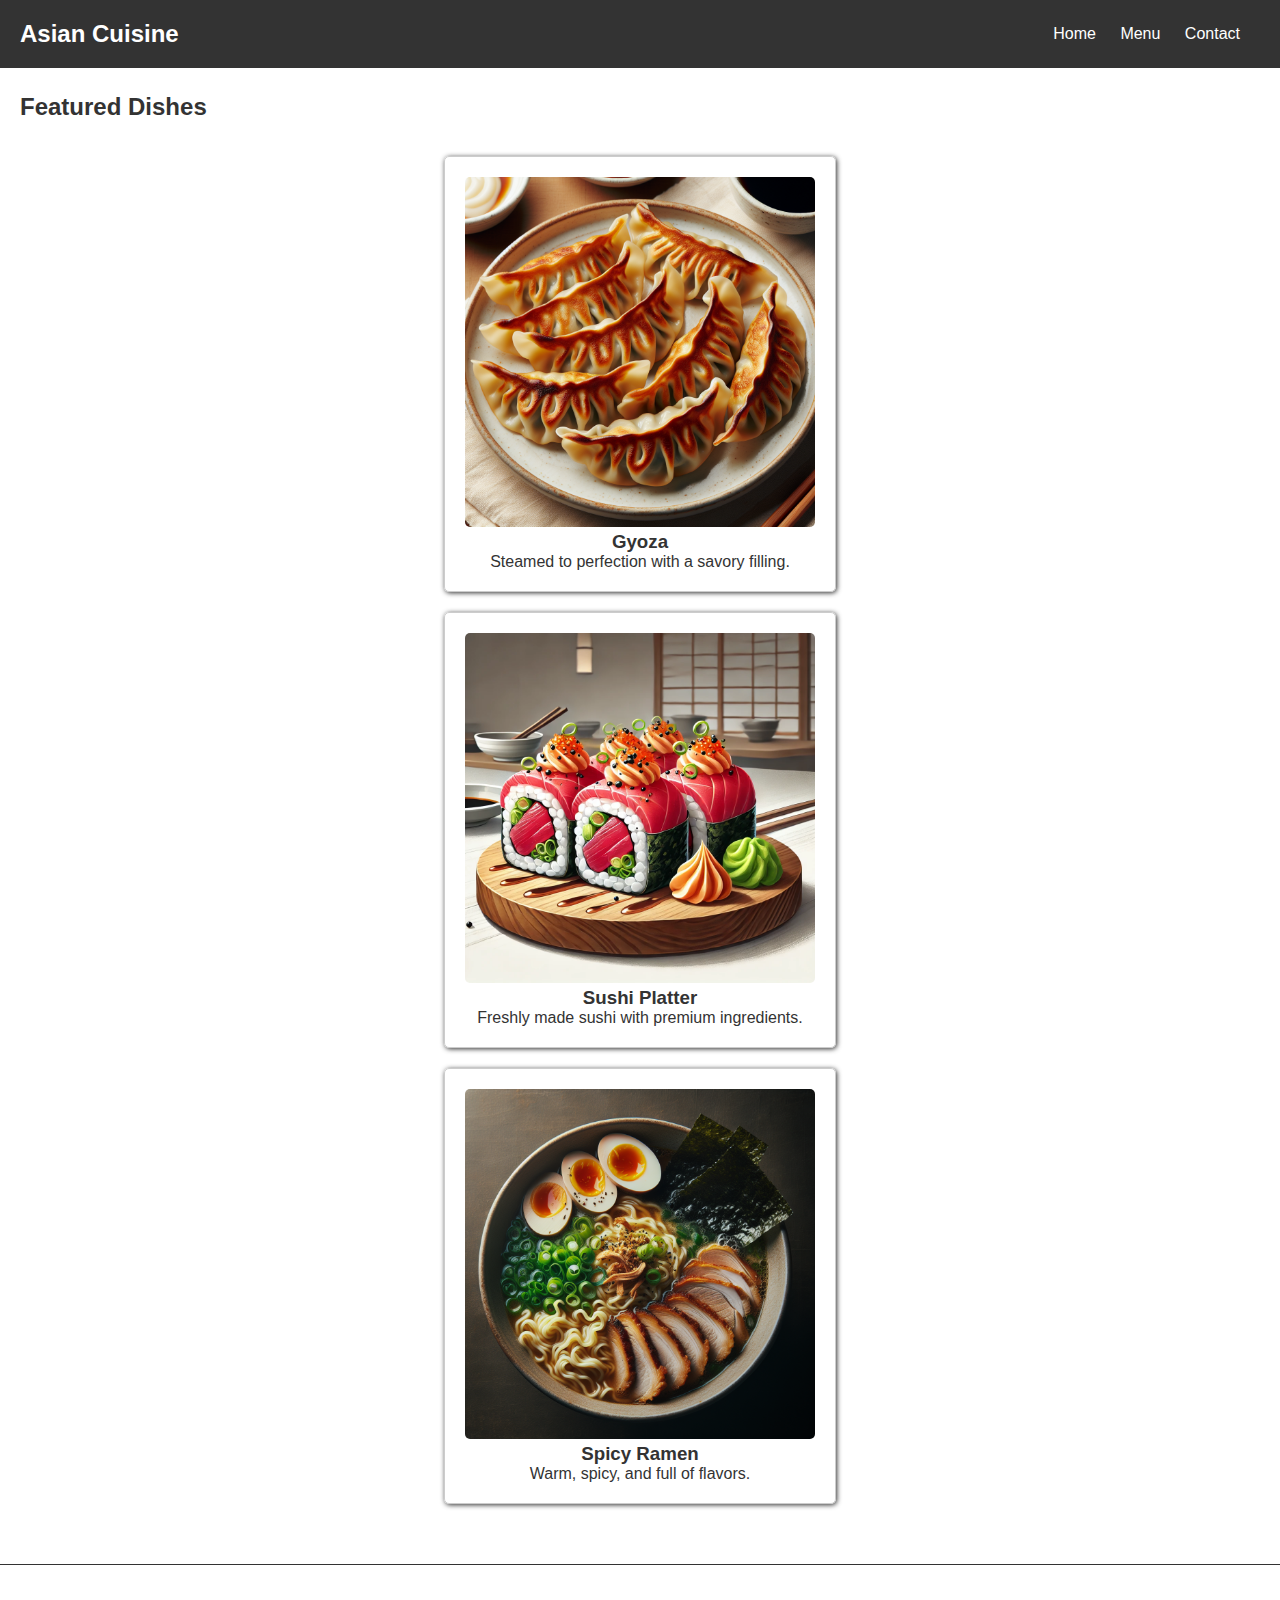
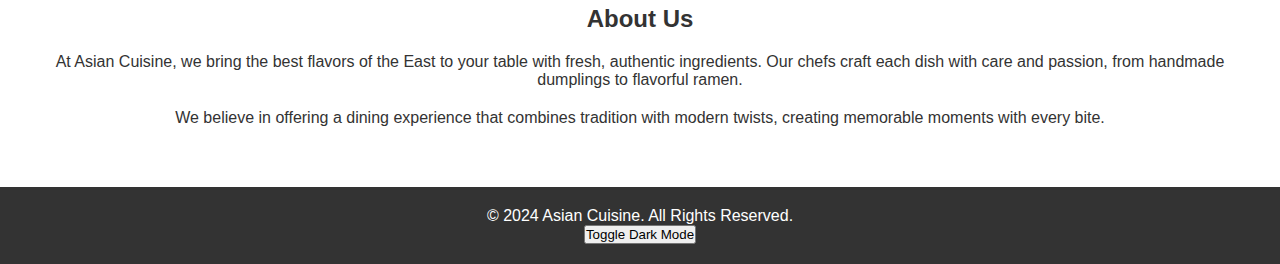
==== index.html @ 2fdc0172 "initial push" ====
<!DOCTYPE html>
<html lang="en">
<head>
    <meta charset="UTF-8">
    <meta name="viewport" content="width=device-width, initial-scale=1.0">
    <title>Asian Cuisine</title>
    <link rel="stylesheet" href="styles.css">
    <script src="script.js"></script>
</head>
<body>

    <!-- Header Section -->
    <header>
        <div class="logo">
            <h1>Asian Cuisine</h1>
        </div>
        <nav>
            <ul>
                <li><a href="index.html">Home</a></li>
                <li><a href="menu.html">Menu</a></li>
                <li><a href="contact.html">Contact</a></li>
            </ul>
        </nav>
    </header>

    <!-- Featured Dishes Section -->
    <section id="menu" class="featured-dishes">
        <h2>Featured Dishes</h2>
        <div class="dish-grid">
            <div class="dish">
                <img src="\images\gyoza.png" alt="An image of dumplings">
                <h3>Gyoza</h3>
                <p>Steamed to perfection with a savory filling.</p>
            </div>
            <div class="dish">
                <img src="\images\tuna-roll.png" alt="An image of sushi">
                <h3>Sushi Platter</h3>
                <p>Freshly made sushi with premium ingredients.</p>
            </div>
            <div class="dish">
                <img src="\images\ramen.png" alt="An image of ramen">
                <h3>Spicy Ramen</h3>
                <p>Warm, spicy, and full of flavors.</p>
            </div>
        </div>
    </section>

    <!-- About Us Section -->
    <section id="about">
        <h2>About Us</h2>
        <p>At Asian Cuisine, we bring the best flavors of the East to your table with fresh, authentic ingredients. Our chefs craft each dish with care and passion, from handmade dumplings to flavorful ramen.</p>
        <p>We believe in offering a dining experience that combines tradition with modern twists, creating memorable moments with every bite.</p>
    </section>

    <!-- Footer Section -->
    <footer>
        <p>&copy; 2024 Asian Cuisine. All Rights Reserved.</p>
            <!-- Dark Mode Toggle Button -->
        <button id="dark-mode-toggle">Toggle Dark Mode</button>
    </footer>

</body>
</html>
---- styles.css ----
* {
    margin: 0;
    padding: 0;
    box-sizing: border-box;
}

body {
    font-family: Arial, sans-serif;
    color: #333;
}

header {
    background-color: #333;
    padding: 20px;
    color: white;
    display: flex;
    justify-content: space-between;
    align-items: center;
}

header .logo h1 {
    font-size: 24px;
}

nav ul {
    list-style-type: none;
}

nav ul li {
    display: inline;
    margin-right: 20px;
}

nav ul li a {
    color: white;
    text-decoration: none;
}

#home {
    position: relative;
    text-align: center;
}

.featured-dishes{
    margin: 25px 0px 25px 0px;
}

.dish-grid{
    display: grid;
    justify-content: center;
    margin: 25px 0px 50px 0px;
}

.dish {
    border: 1px solid #ccc;
    border-radius: 5px;
    margin: 10px;
    padding: 20px;
    text-align: center;
    box-shadow:  1px 1px 5px #333;
}

.dish > img {
    width: 350px;
    border-radius: 5px;
}

#about {
    border-top: 1px solid #333;
}

#about > h2 {
    margin-bottom: 20px;
}

#about > p {
    margin-bottom: 20px;
}

#menu > h2 {
    margin: 20px;
}

.menu-category {
    border: 1px solid #ccc;
    border-radius: 5px;
    margin: 20px;
    padding: 20px;
    box-shadow: 1px 1px 5px #333;
}

.menu-category > ul {
    list-style: none;
    padding: 10px;
}

.menu-category ul li {
    padding : 10px;
}

.menu-category ul li:hover , .menu-category ul li:focus  {    
    border: solid 1px #333;
    border-radius: 3px;
    cursor: pointer;
}

footer {
    background-color: #333;
    color: white;
    text-align: center;
    padding: 20px;
}

/* Extend form items to take up more space */
form {
    max-width: 600px;
    margin: 0 auto;
    padding: 60px;
}

form label {
    display: grid;
    margin-bottom: 10px;
    font-weight: bold;
    justify-items: start;
}

form input, form textarea {
    width: 100%;
    padding: 10px;
    margin-bottom: 20px;
    border: 1px solid #ccc;
    border-radius: 5px;
    box-sizing: border-box;
}

form button {
    width: 100%;
    background-color: #e74c3c;
    color: white;
    padding: 15px;
    border: none;
    border-radius: 5px;
    cursor: pointer;
}

form button:hover {
    background-color: #c0392b;
}

form button:hover {
    background-color: #c0392b;
}

#message {
    height: 300px;
}

#about, #contact {
    padding: 40px 20px;
    text-align: center;
}


/* Popup container */
.popup {
    display: none;
    position: fixed;
    z-index: 1;
    left: 0;
    top: 0;
    width: 100%;
    height: 100%;
    overflow: auto;
    background-color: rgba(0, 0, 0, 0.5);
}

/* Popup content */
.popup-content {
    background-color: #fff;
    margin: 15% auto;
    padding: 20px;
    padding-top: 0px;
    border: 1px solid #888;
    width: 80%;
    max-width: 500px;
    text-align: center;
    border-radius: 10px;
}

.popup-content img {
    width: 100%;
    border-radius: 10px;
}

.close {
    color: #aaa;
    float: right;
    font-size: 28px;
    font-weight: bold;
}

.close:hover,
.close:focus {
    color: black;
    text-decoration: none;
    cursor: pointer;
}

/* Dark mode styles */
body.dark-mode {
    background-color: #121212;
    color: #ffffff;
}

body.dark-mode header,
body.dark-mode footer {
    background-color: #1e1e1e;
}

body.dark-mode form {
    background-color: #1e1e1e;
    border: 1px solid #333;
}

body.dark-mode form input,
body.dark-mode form textarea {
    background-color: #333;
    color: #fff;
    border: 1px solid #555;
}

body.dark-mode form button {
    background-color: #444;
}

body.dark-mode form button:hover {
    background-color: #555;
}

/* Dark mode for popup */
body.dark-mode .popup-content {
    background-color: #1e1e1e;
    color: #ffffff;
    border: 1px solid #333;
}

body.dark-mode .popup-content img {
    border: 1px solid #555;
}
@media (min-width: 1300px) {
    .dish-grid {
        display: grid;
        grid-template-columns: repeat(auto-fit, minmax(200px, 1fr));
        gap: 20px;
    }

    footer {
        margin-top: 60px;
    }
}
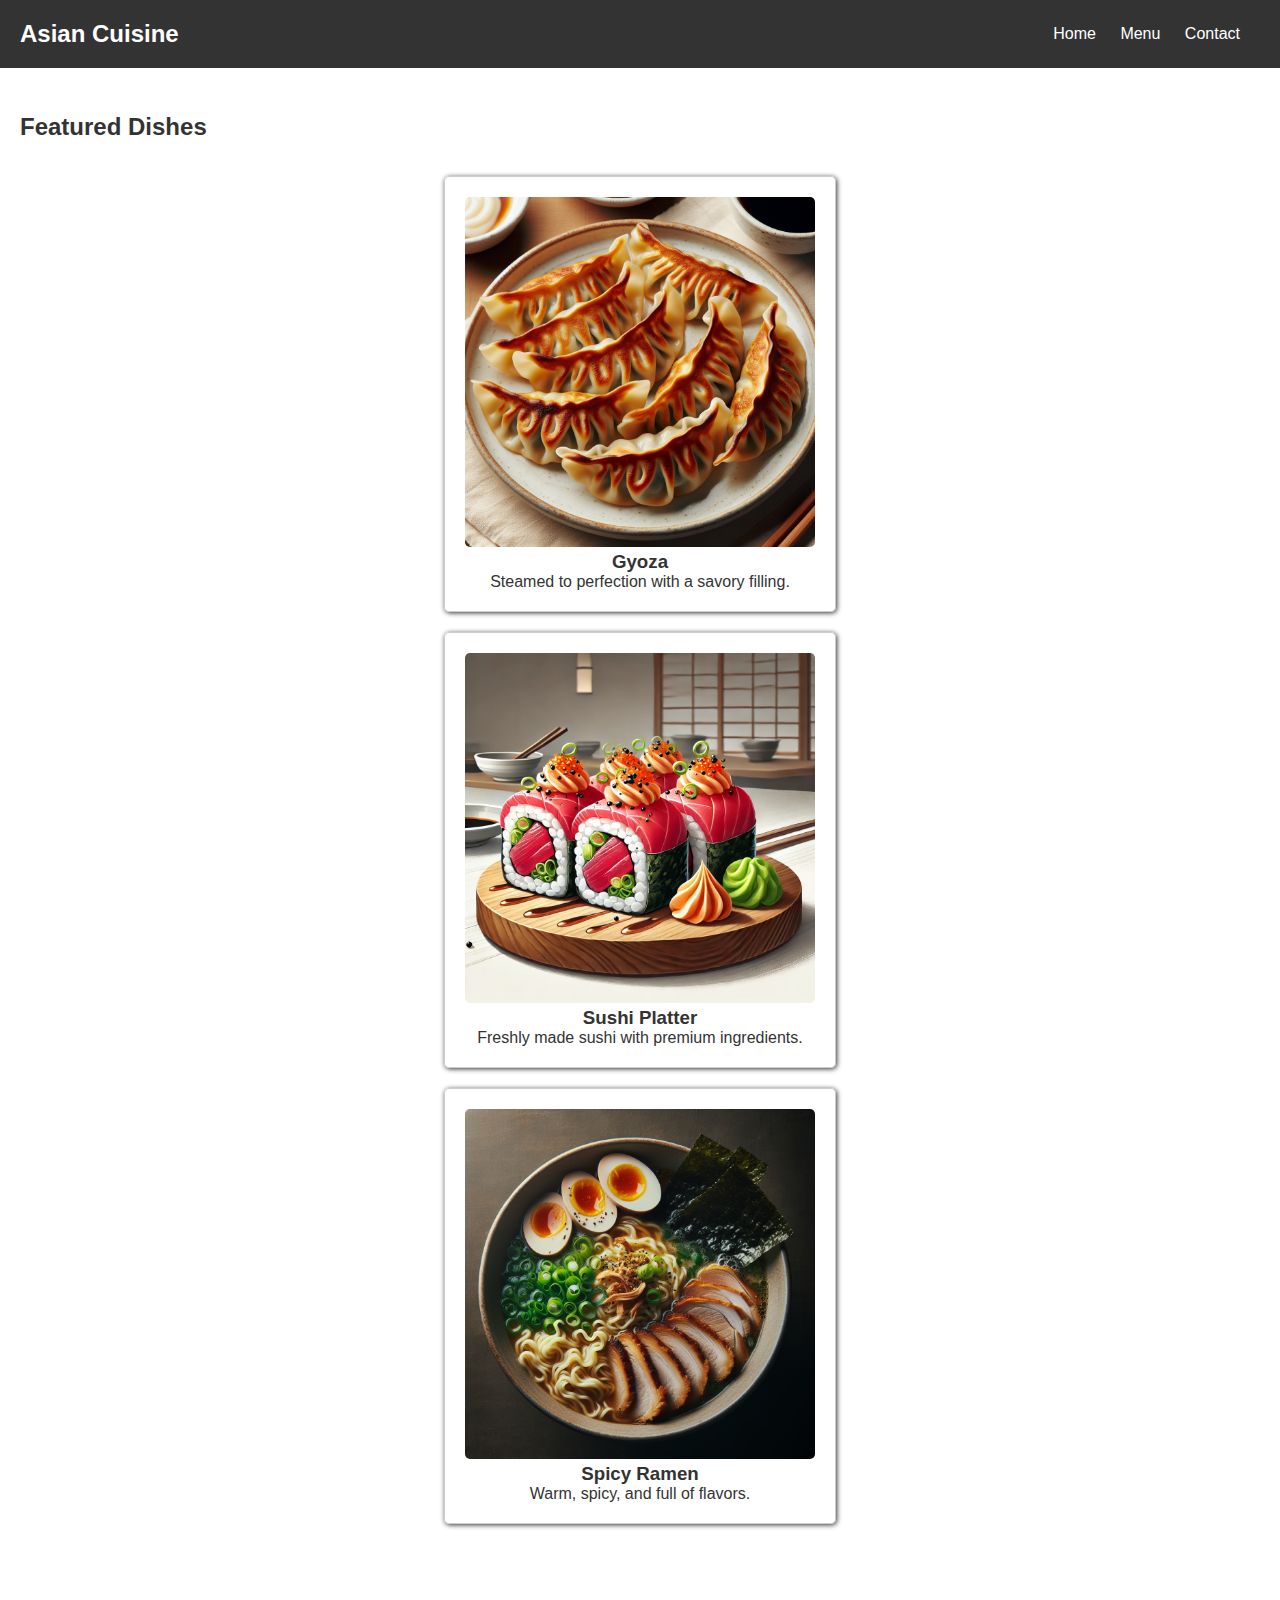
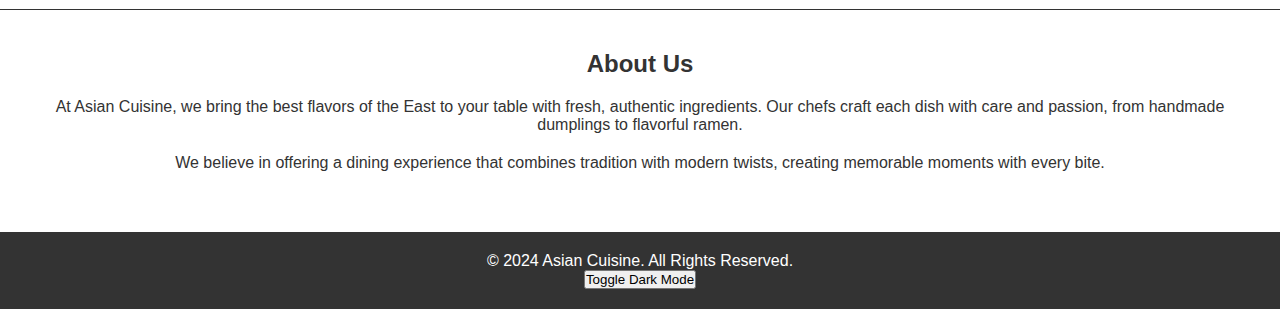
==== commit 88deab1e: "bug fixes" ====
--- a/index.html
+++ b/index.html
@@ -22,23 +22,22 @@
             </ul>
         </nav>
     </header>
-
     <!-- Featured Dishes Section -->
     <section id="menu" class="featured-dishes">
         <h2>Featured Dishes</h2>
         <div class="dish-grid">
             <div class="dish">
-                <img src="\images\gyoza.png" alt="An image of dumplings">
+                <img src="images/gyoza.png" alt="An image of dumplings">
                 <h3>Gyoza</h3>
                 <p>Steamed to perfection with a savory filling.</p>
             </div>
             <div class="dish">
-                <img src="\images\tuna-roll.png" alt="An image of sushi">
+                <img src="images/tuna-roll.png" alt="An image of sushi">
                 <h3>Sushi Platter</h3>
                 <p>Freshly made sushi with premium ingredients.</p>
             </div>
             <div class="dish">
-                <img src="\images\ramen.png" alt="An image of ramen">
+                <img src="images/ramen.png" alt="An image of ramen">
                 <h3>Spicy Ramen</h3>
                 <p>Warm, spicy, and full of flavors.</p>
             </div>
--- a/styles.css
+++ b/styles.css
@@ -7,6 +7,9 @@
 body {
     font-family: Arial, sans-serif;
     color: #333;
+    min-height: 100vh;
+    display: flex;
+    flex-direction: column;
 }
 
 header {
@@ -109,6 +112,7 @@
     color: white;
     text-align: center;
     padding: 20px;
+    margin-top: auto;
 }
 
 /* Extend form items to take up more space */
@@ -248,14 +252,11 @@
 body.dark-mode .popup-content img {
     border: 1px solid #555;
 }
+
 @media (min-width: 1300px) {
     .dish-grid {
         display: grid;
         grid-template-columns: repeat(auto-fit, minmax(200px, 1fr));
         gap: 20px;
     }
-
-    footer {
-        margin-top: 60px;
-    }
 }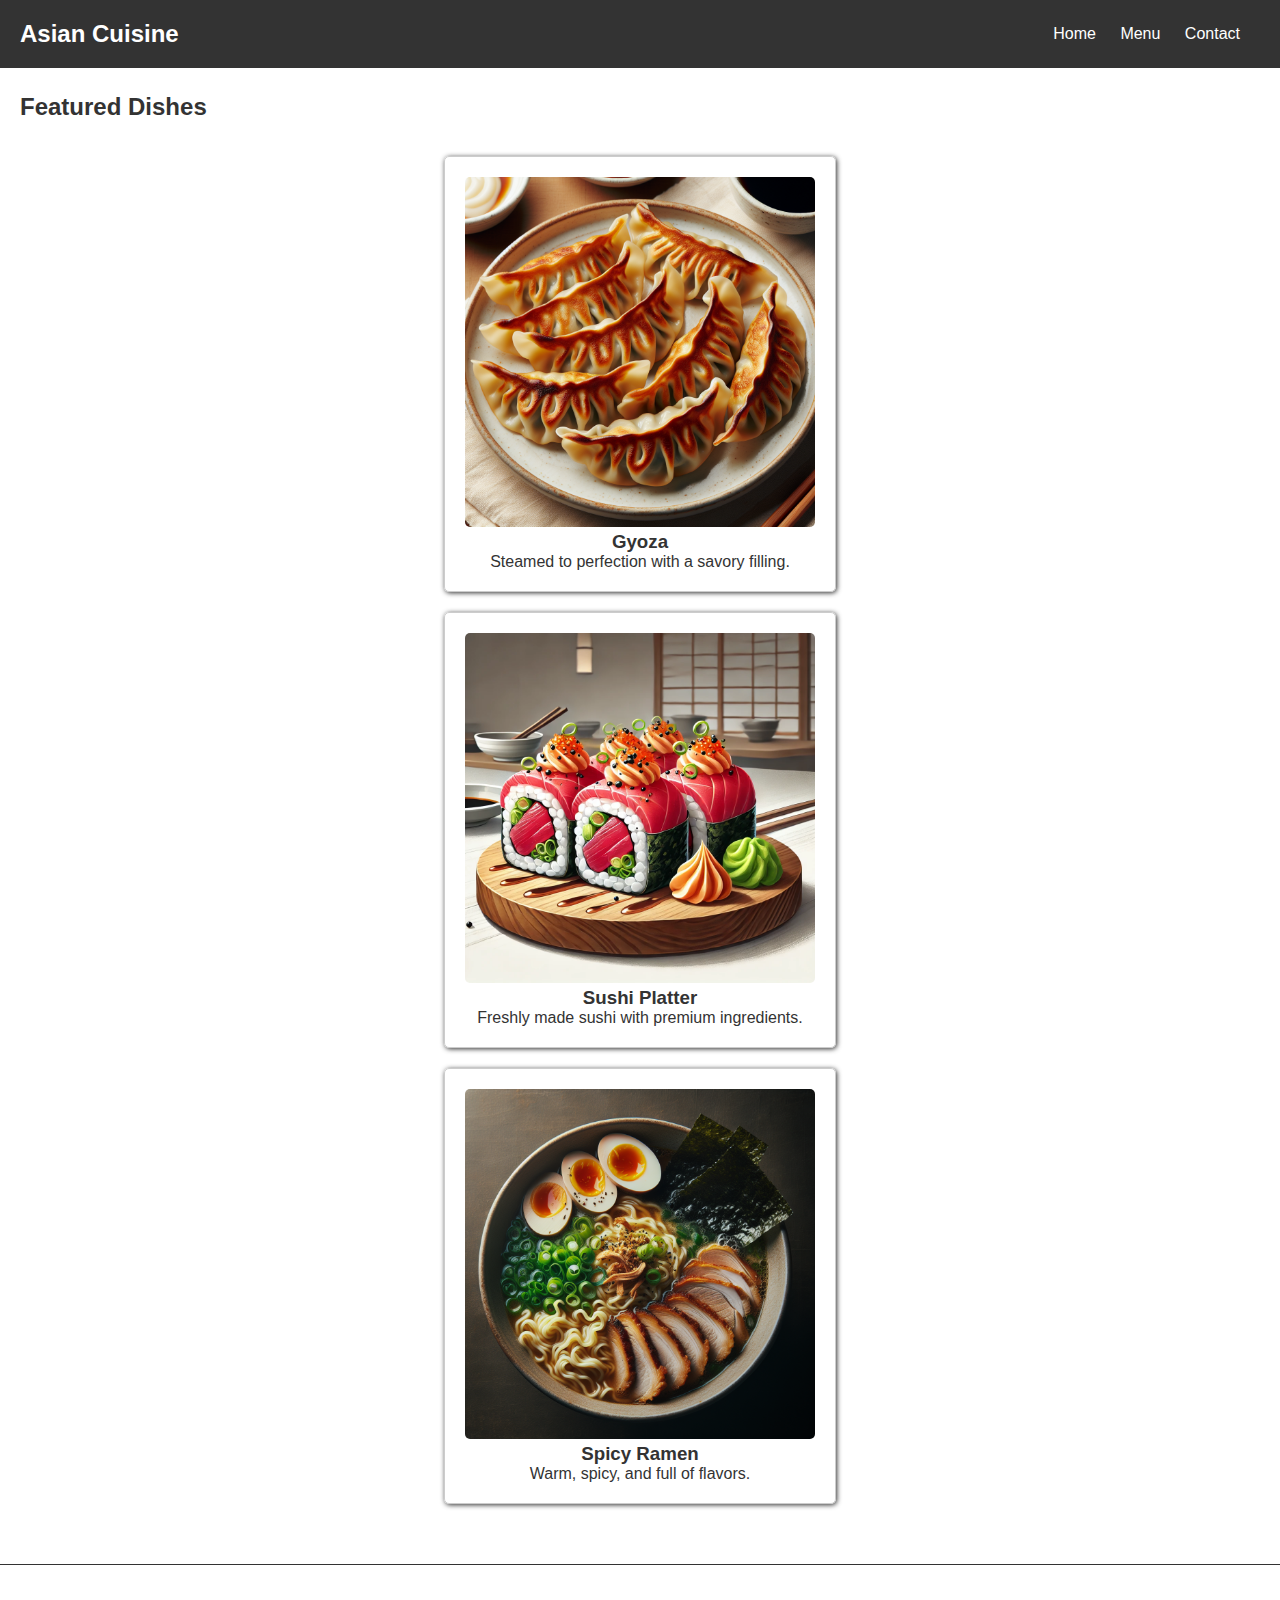
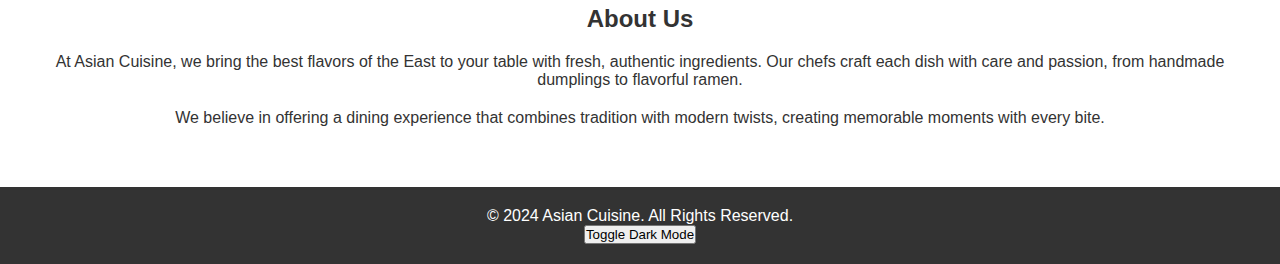
==== commit e2890a27: "Add files via upload" ====
--- a/index.html
+++ b/index.html
@@ -5,7 +5,7 @@
     <meta name="viewport" content="width=device-width, initial-scale=1.0">
     <title>Asian Cuisine</title>
     <link rel="stylesheet" href="styles.css">
-    <script src="script.js"></script>
+    <script src="myscript.js" defer></script>
 </head>
 <body>
 
@@ -15,48 +15,57 @@
             <h1>Asian Cuisine</h1>
         </div>
         <nav>
-            <ul>
+            <div class="hamburger" id="hamburger">
+                <div></div>
+                <div></div>
+                <div></div>
+            </div>
+            <ul id="nav-menu">
                 <li><a href="index.html">Home</a></li>
                 <li><a href="menu.html">Menu</a></li>
                 <li><a href="contact.html">Contact</a></li>
             </ul>
         </nav>
     </header>
-    <!-- Featured Dishes Section -->
-    <section id="menu" class="featured-dishes">
-        <h2>Featured Dishes</h2>
-        <div class="dish-grid">
-            <div class="dish">
-                <img src="images/gyoza.png" alt="An image of dumplings">
-                <h3>Gyoza</h3>
-                <p>Steamed to perfection with a savory filling.</p>
+
+    <!-- Main Content Section -->
+    <main id="main-content">
+        <!-- Featured Dishes Section -->
+        <section id="menu" class="featured-dishes">
+            <h2>Featured Dishes</h2>
+            <div class="dish-grid">
+                <div class="dish">
+                    <img src="images/gyoza.png" alt="An image of dumplings">
+                    <h3>Gyoza</h3>
+                    <p>Steamed to perfection with a savory filling.</p>
+                </div>
+                <div class="dish">
+                    <img src="images/tuna-roll.png" alt="An image of sushi">
+                    <h3>Sushi Platter</h3>
+                    <p>Freshly made sushi with premium ingredients.</p>
+                </div>
+                <div class="dish">
+                    <img src="images/ramen.png" alt="An image of ramen">
+                    <h3>Spicy Ramen</h3>
+                    <p>Warm, spicy, and full of flavors.</p>
+                </div>
             </div>
-            <div class="dish">
-                <img src="images/tuna-roll.png" alt="An image of sushi">
-                <h3>Sushi Platter</h3>
-                <p>Freshly made sushi with premium ingredients.</p>
-            </div>
-            <div class="dish">
-                <img src="images/ramen.png" alt="An image of ramen">
-                <h3>Spicy Ramen</h3>
-                <p>Warm, spicy, and full of flavors.</p>
-            </div>
-        </div>
-    </section>
+        </section>
 
-    <!-- About Us Section -->
-    <section id="about">
-        <h2>About Us</h2>
-        <p>At Asian Cuisine, we bring the best flavors of the East to your table with fresh, authentic ingredients. Our chefs craft each dish with care and passion, from handmade dumplings to flavorful ramen.</p>
-        <p>We believe in offering a dining experience that combines tradition with modern twists, creating memorable moments with every bite.</p>
-    </section>
+        <!-- About Us Section -->
+        <section id="about">
+            <h2>About Us</h2>
+            <p>At Asian Cuisine, we bring the best flavors of the East to your table with fresh, authentic ingredients. Our chefs craft each dish with care and passion, from handmade dumplings to flavorful ramen.</p>
+            <p>We believe in offering a dining experience that combines tradition with modern twists, creating memorable moments with every bite.</p>
+        </section>
+    </main>
 
     <!-- Footer Section -->
     <footer>
         <p>&copy; 2024 Asian Cuisine. All Rights Reserved.</p>
-            <!-- Dark Mode Toggle Button -->
+        <!-- Dark Mode Toggle Button -->
         <button id="dark-mode-toggle">Toggle Dark Mode</button>
     </footer>
 
 </body>
-</html>
+</html>--- a/styles.css
+++ b/styles.css
@@ -140,7 +140,7 @@
 
 form button {
     width: 100%;
-    background-color: #e74c3c;
+    background-color: #333;
     color: white;
     padding: 15px;
     border: none;
@@ -149,11 +149,11 @@
 }
 
 form button:hover {
-    background-color: #c0392b;
+    background-color: #222;
 }
 
 form button:hover {
-    background-color: #c0392b;
+    background-color: #222;
 }
 
 #message {
